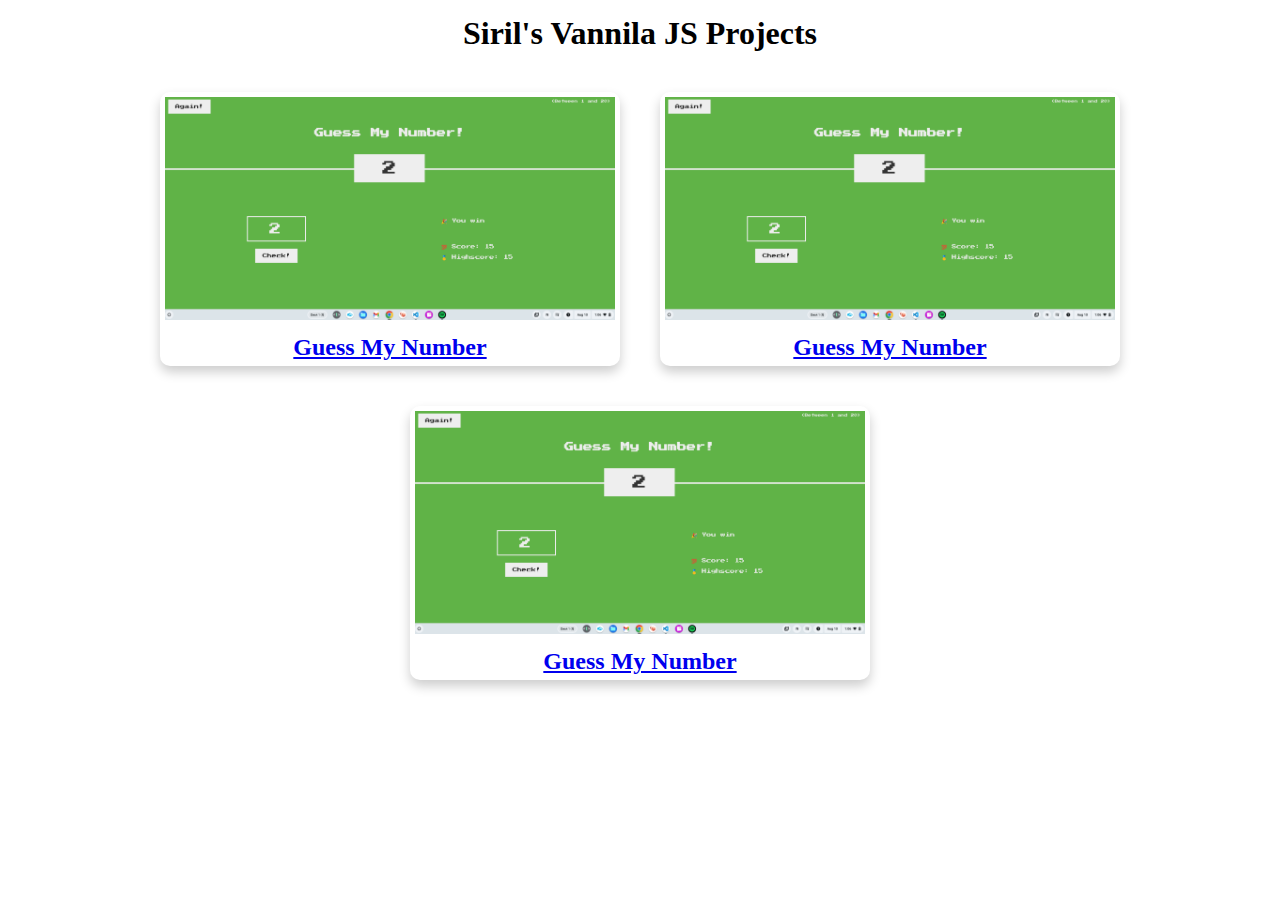
==== index.html @ 2b98dff2 "mail profiles" ====
<!DOCTYPE html>
<html lang="en">
<head>
    <meta charset="UTF-8">
    <meta name="viewport" content="width=device-width, initial-scale=1.0">
    <title>Siril's Vannila JS Projects</title>
    <link rel="stylesheet" href="style.css">
</head>
<body>
    <h1>Siril's Vannila JS Projects</h1>

    <div class="projects-list-container">
        <div class="project-container">
            <a href="./guess_number/index.html" target="_blank">
                <img src="./images/guess_my_number.png" alt="guess-my-number" class="project-image">
                <h2>Guess My Number</h2>
            </a>
        </div>

        <div class="project-container">
            <a href="./guess_number/index.html" target="_blank">
                <img src="./images/guess_my_number.png" alt="guess-my-number" class="project-image">
                <h2>Guess My Number</h2>
            </a>
        </div>

        <div class="project-container">
            <a href="./guess_number/index.html" target="_blank">
                <img src="./images/guess_my_number.png" alt="guess-my-number" class="project-image">
                <h2>Guess My Number</h2>
            </a>
        </div>
    </div>
</body>
</html>
---- style.css ----
* {
    margin: 0;
    padding: 0;
    box-sizing: border-box;
}

:root{
    font-size: 62.5%; /* Setting 1rem as 10px */
}

body {
    font-size: 1.6rem;
}

h1{
    margin-top: 1.5rem;
    text-align: center;
}

h2{
    padding-top: 1rem;
}

.projects-list-container{
    display: flex;
    justify-content: center;
    align-items: center;
    flex-wrap: wrap;
    margin:2rem;
}

.project-container {
    text-align: center;
    padding:.5rem;
    margin: 2rem;
    border-radius: 1rem;
    object-fit: fill;
    box-shadow: 0 6px 12px #00000033;
    transition: all .2s ease-in-out;
}

.project-image{
    width: 45rem;
}

.project-container:hover{
    box-shadow: 0 8px 16px #0000004d;
    transition: all .2s ease-in-out;
}

  
@media screen and (max-width: 1024px) {
  :root {
    font-size: 56.25%; /* 1rem = 9px */
  }
}

@media screen and (max-width: 768px) {
  :root {
    font-size: 50%; /* 1rem = 8px */
  }
}

@media screen and (max-width: 480px) {
  :root {
    font-size: 43.75%; /* 1rem = 7px */
  }
}
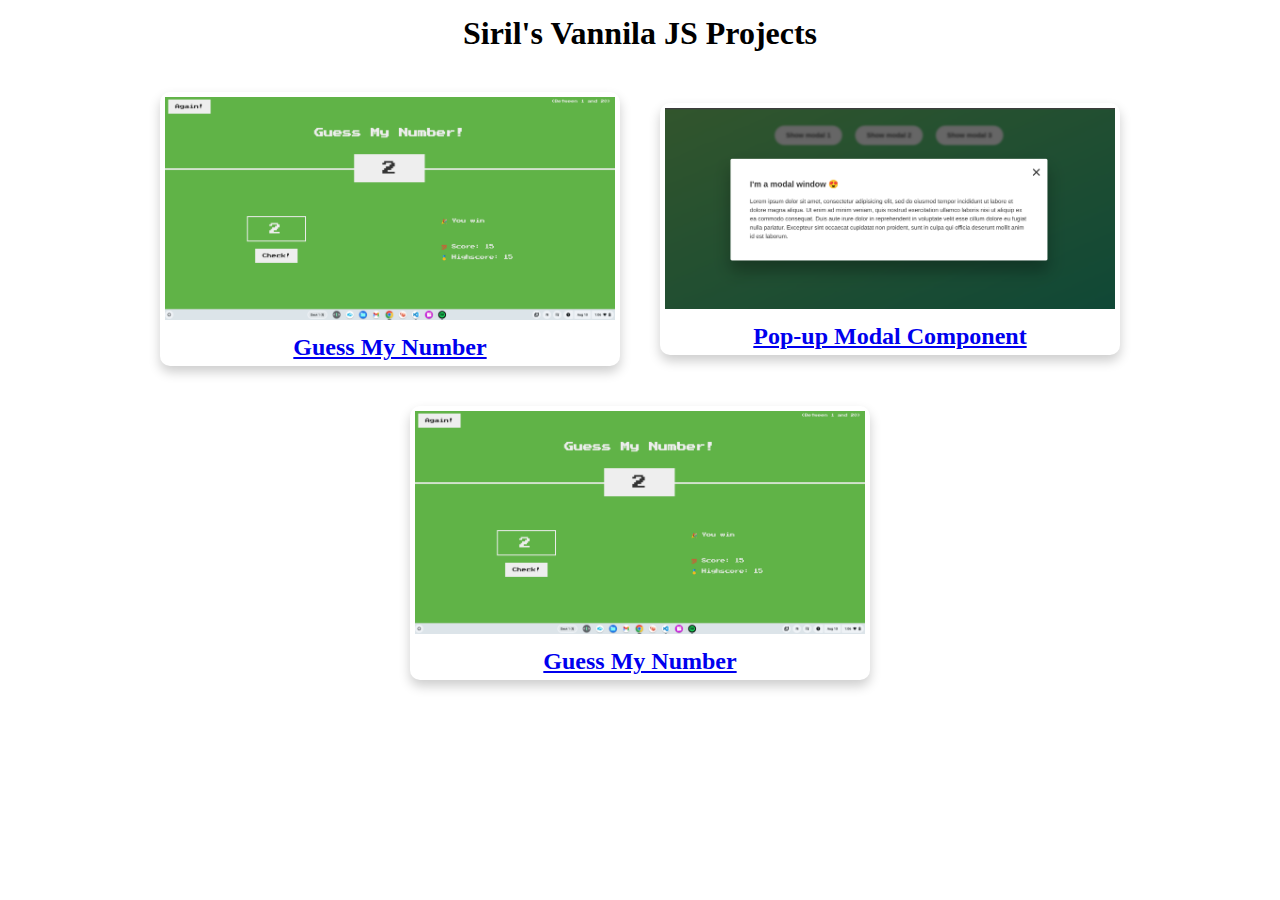
==== commit 2a02cf32: "popu-modal" ====
--- a/index.html
+++ b/index.html
@@ -18,9 +18,9 @@
         </div>
 
         <div class="project-container">
-            <a href="./guess_number/index.html" target="_blank">
-                <img src="./images/guess_my_number.png" alt="guess-my-number" class="project-image">
-                <h2>Guess My Number</h2>
+            <a href="./popup-modal/" target="_blank">
+                <img src="./images/popup.png" alt="popup-modal" class="project-image">
+                <h2>Pop-up Modal Component</h2>
             </a>
         </div>
 
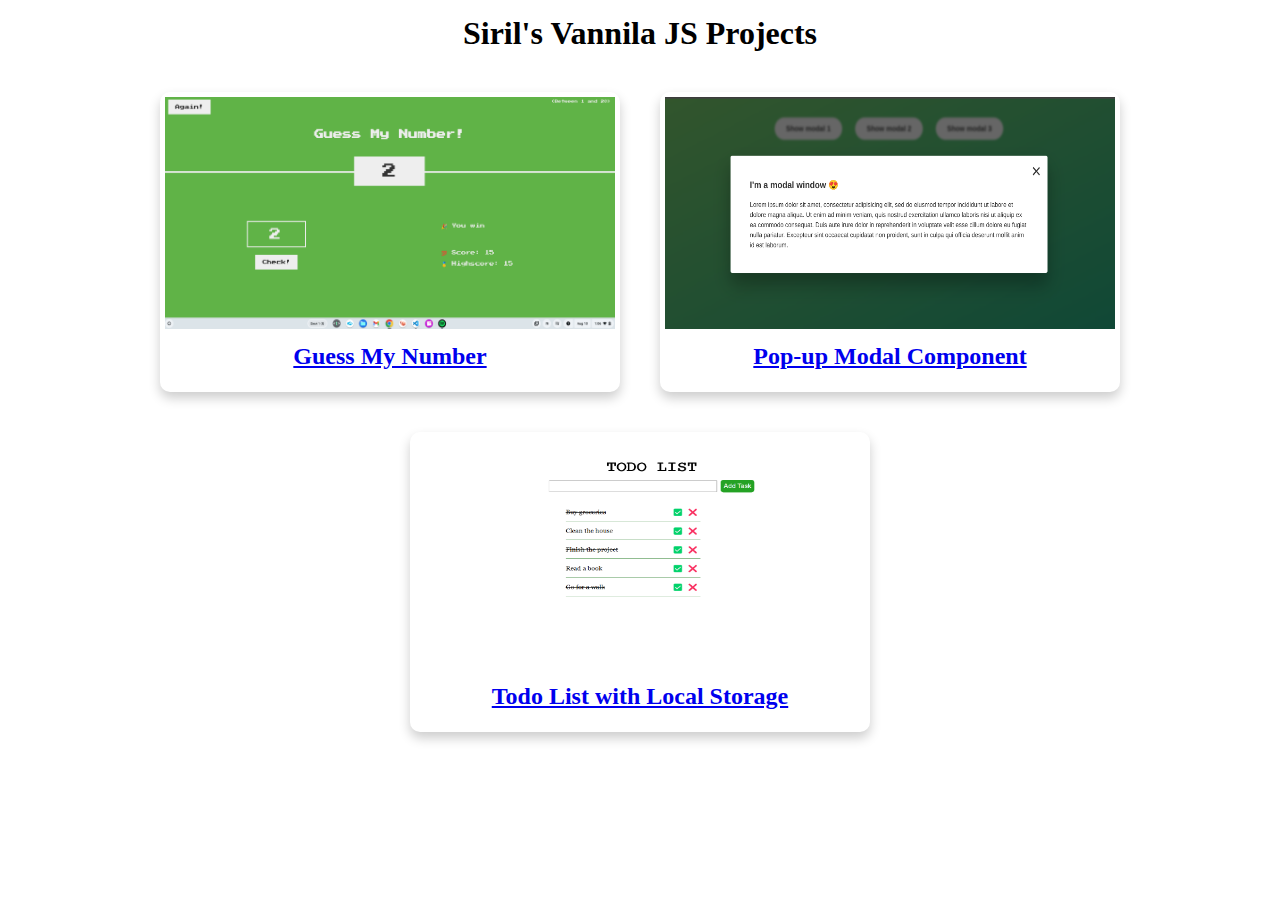
==== commit 2781e2a5: "todo" ====
--- a/index.html
+++ b/index.html
@@ -25,9 +25,9 @@
         </div>
 
         <div class="project-container">
-            <a href="./guess_number/index.html" target="_blank">
-                <img src="./images/guess_my_number.png" alt="guess-my-number" class="project-image">
-                <h2>Guess My Number</h2>
+            <a href="./todo-list/index.html" target="_blank">
+                <img src="./images/todo.png" alt="todo-list with local storage" class="project-image">
+                <h2>Todo List with Local Storage</h2>
             </a>
         </div>
     </div>
--- a/style.css
+++ b/style.css
@@ -33,6 +33,7 @@
     text-align: center;
     padding:.5rem;
     margin: 2rem;
+    height: 30rem;
     border-radius: 1rem;
     object-fit: fill;
     box-shadow: 0 6px 12px #00000033;
@@ -40,7 +41,9 @@
 }
 
 .project-image{
-    width: 45rem;
+  height: 80%;
+  width: 45rem;
+
 }
 
 .project-container:hover{
